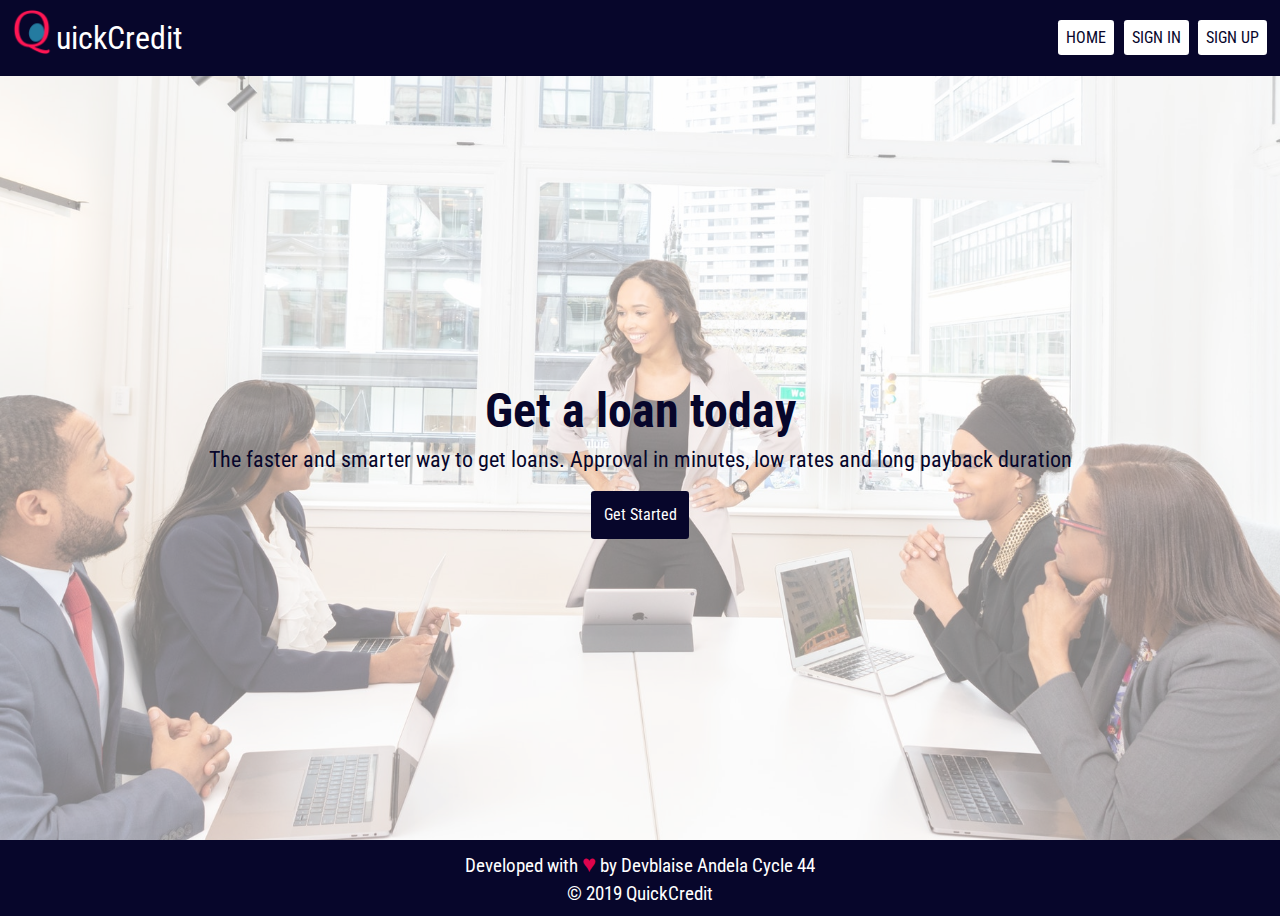
==== UI/index.html @ 784af3d8 "Merge pull request #1 from Devblaise/ft-app-homepage-166180121" ====
<!DOCTYPE html>
<html lang="en">
<head>
    <meta charset="UTF-8">
    <meta name="viewport" content="width=device-width, initial-scale=1.0">
    <meta http-equiv="X-UA-Compatible" content="ie=edge">
    <link rel="shortcut icon" href="images/QuickCredit.png">
    <link href="https://fonts.googleapis.com/css?family=Roboto+Condensed&display=swap" rel="stylesheet">
    <link rel="stylesheet" type="text/css" media="screen" href="css/style.css"/>
    <link rel="stylesheet" media="screen and (max-width:768px)" href="css/mobile.css">
    <link rel="stylesheet" media="screen and (min-width:1100px)" href="css/widescreen.css">
    <title>Home | QuickCredit</title>
</head>
<body>
    <div class="nav-wrapper">
      <nav>
        <div class="brand_name"><span><img src="images/QuickCredit.png" alt="image-logo"></span><span>uickCredit</span></div>
        <ul>
          <li><a href="#">Home</a></li>
          <li><a href="#">Sign in</a></li>
          <li><a href="#">Sign up</a></li>
        </ul>
        </nav>
      </div>
    <div class="container">
      <main>
        <div class="section">
          <h1>Get a loan today</h1>
          <p>The faster and smarter way to get loans. Approval in minutes, low rates and long payback duration</p>
          <a href="#">Get Started</a>
        </div>
      </main>
    </div>
    <footer>
      <p>Developed with <span>&#9829</span> by Devblaise Andela Cycle 44</p>
      <p>&copy; 2019 QuickCredit</p>
    </footer>
</body>
</html>
---- UI/css/style.css ----
:root{
  --main-bg-color:#07062B;
  --pri-bg-color: rgb(222, 4, 77);
  --sec-bg-color : #F7AF9D;
  --trans-color: #FFE0B5;
}
*{
  margin:0;
  padding:0;
  box-sizing: border-box
}
html,body{
  font-family: 'Roboto Condensed', sans-serif;
  line-height: 1.4;
  overflow: hidden;
}
.nav-wrapper{
  background-color:var(--main-bg-color);
  padding: 0.5rem;
}
nav{
  display: flex;
}
nav .brand_name{
  flex: 1;
  display: flex;
  text-align: center;
  align-items: center;
}
nav .brand_name span img{
  width: 3rem;
}
nav .brand_name span{
  font-size: 2rem;
  text-align: center;
  color: #fff
}
.nav-wrapper nav ul {
  flex: 1;
  display: flex;
  align-items: center;
  justify-content: flex-end;
  list-style: none;
}
.nav-wrapper nav ul li{
  text-transform: uppercase;
  margin: 0.3rem;
}
.nav-wrapper nav ul li a{
  padding: 0.5rem;
  text-decoration: none;
  border-radius: 0.2rem;
  background-color: #fff;
  color: var(--main-bg-color);
  transition: all 0.5s ease-in-out;
}
.nav-wrapper nav ul li a:hover{
  background-color: var(--trans-color);
}
.nav-wrapper nav ul li a:focus{
  background-color: var(--pri-bg-color);
  color: #fff;
}
.container{
  height: calc(100vh - 136px);
}
.container::before{
  content:'';
  background: url(../images/discussion-indoors-laptops-1367276.jpg)
  no-repeat center center/cover;
  opacity:0.5; 
  position: absolute;
  top: 0;
  left: 0;
  width: 100%;
  height: 100%;
  z-index: -1;
}
.container main{
  height: 100%
}
.container main .section{
  display: flex;
  flex-direction: column;
  text-align: center;
  justify-content: center;
  align-items: center;
  height:100%;
  color: var(--main-bg-color)
}
main .section h1{
  font-size: 3rem
}
main .section p{
  font-size: 1.4rem;
  margin-bottom: 1rem
}
main .section a{
  display:inline-block;
  padding: 0.8rem;
  text-decoration: none;
  border-radius: 0.2rem;
  background-color: var(--main-bg-color);
  color: #fff;
  transition: all 0.5s ease-in-out;
}
main .section a:hover{
  background-color: var(--pri-bg-color);
  color: #fff;
}
footer{
  display: flex;
  flex-direction: column;
  text-align: center;
  align-items: center;
  background-color:var(--main-bg-color);
  padding: 0.5rem;
  color: #fff;
  font-size: 1.2rem
}
footer p span{
  font-size: 1.5rem;
  color: var(--pri-bg-color)
}
---- UI/css/mobile.css ----
div.brand_name span{
  font-size: 1.6rem;
}

div.nav-wrapper nav ul{
  flex: 3;
}
div.nav-wrapper nav ul li a{
  font-size: 0.8rem;
}
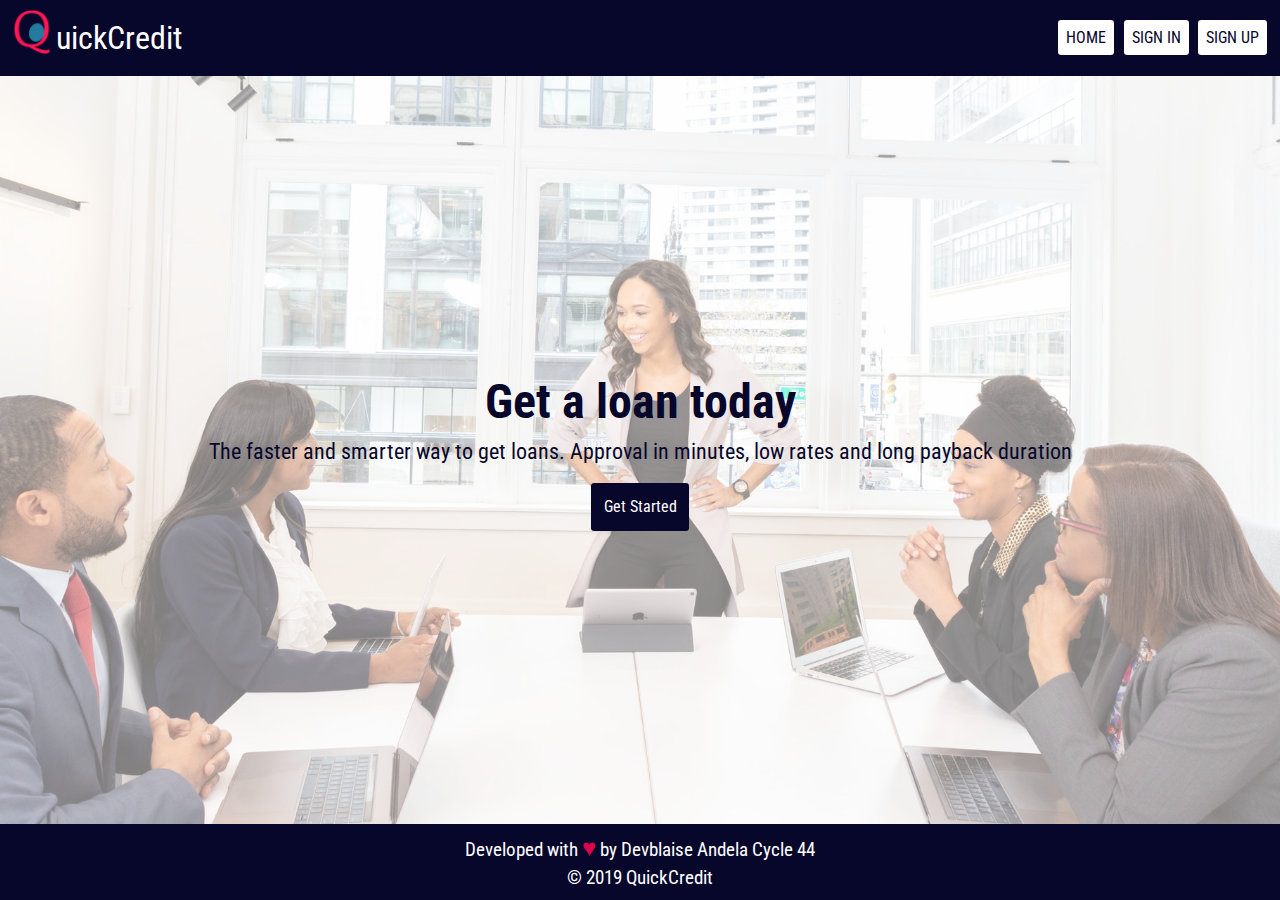
==== commit ed858ce7: "feature(signup)add signup UI [Finishes #166180027]" ====
--- a/UI/index.html
+++ b/UI/index.html
@@ -16,9 +16,9 @@
       <nav>
         <div class="brand_name"><span><img src="images/QuickCredit.png" alt="image-logo"></span><span>uickCredit</span></div>
         <ul>
-          <li><a href="#">Home</a></li>
+          <li><a href="./index.html">Home</a></li>
           <li><a href="#">Sign in</a></li>
-          <li><a href="#">Sign up</a></li>
+          <li><a href="./signup.html">Sign up</a></li>
         </ul>
         </nav>
       </div>
--- a/UI/css/style.css
+++ b/UI/css/style.css
@@ -12,7 +12,10 @@
 html,body{
   font-family: 'Roboto Condensed', sans-serif;
   line-height: 1.4;
-  overflow: hidden;
+  display: flex;
+  flex-direction: column;
+  height: 100vh;
+
 }
 .nav-wrapper{
   background-color:var(--main-bg-color);
@@ -55,14 +58,11 @@
   transition: all 0.5s ease-in-out;
 }
 .nav-wrapper nav ul li a:hover{
-  background-color: var(--trans-color);
-}
-.nav-wrapper nav ul li a:focus{
   background-color: var(--pri-bg-color);
   color: #fff;
 }
 .container{
-  height: calc(100vh - 136px);
+  flex: 1;
 }
 .container::before{
   content:'';
@@ -109,10 +109,7 @@
   color: #fff;
 }
 footer{
-  display: flex;
-  flex-direction: column;
-  text-align: center;
-  align-items: center;
+  text-align: center;
   background-color:var(--main-bg-color);
   padding: 0.5rem;
   color: #fff;
@@ -121,4 +118,86 @@
 footer p span{
   font-size: 1.5rem;
   color: var(--pri-bg-color)
-}+}
+
+/* Signup and login page */
+div.wrapper{
+  flex: 1;
+  margin: 0 auto;
+}
+div.wrapper section{
+  height: 100%;
+  padding: 3rem 0;
+}
+div.wrapper section form{
+  display: flex;
+  flex-direction: column;
+  justify-content: center;
+  height: 100%;
+  border: 1px solid lightgray;
+  border-radius: 0.4rem;
+  box-shadow: 0.2rem 0.2rem rgba(0, 0, 0, 0.1)
+}
+div.wrapper section form > div h1{
+  font-size: 2rem;
+  margin-bottom: 1rem;
+}
+div.wrapper section form hr{
+  margin: 0 0.8rem;
+  height: 0.18rem;
+  background: #f4f4f4;
+}
+form div.signup_header,
+form div.signup_footer,
+form div.signin_header,
+form div.signin_footer
+{
+  margin: 0.8rem;
+}
+form div.form_signup{
+  display: flex;
+}
+form div.form_signup .left > div,
+form div.form_signup .right > div{
+  padding: 0.5rem;
+}
+form div.form_signup label,
+form div.form_signin label{
+  display: block;
+}
+form div.form_signin > div{
+  padding: 0.7rem;
+}
+form div.form_signup input,
+form div.form_signin input{
+  width: 100%;
+  padding: 1rem;
+  border: none;
+  background: #f4f4f4;
+}
+div.form_signup label::after,
+div.form_signin label::after{
+  content: '*';
+  color: red;
+  padding-left: 2px;
+}
+.signup_footer span a,
+.signin_footer span a{
+  display: inline-block;
+  padding: 0.5rem;
+  text-decoration: none;
+  border-radius: 0.2rem;
+  background-color: var(--pri-bg-color);
+  color: white;
+  transition: all 0.5s ease-in-out;
+}
+.signup_footer p,
+.signin_footer p{
+  margin:0.5rem 0;
+}
+
+
+
+
+
+
--- a/UI/css/mobile.css
+++ b/UI/css/mobile.css
@@ -8,3 +8,7 @@
 div.nav-wrapper nav ul li a{
   font-size: 0.8rem;
 }
+/* sign up form */
+form div.form_input{
+  display: block;
+}
